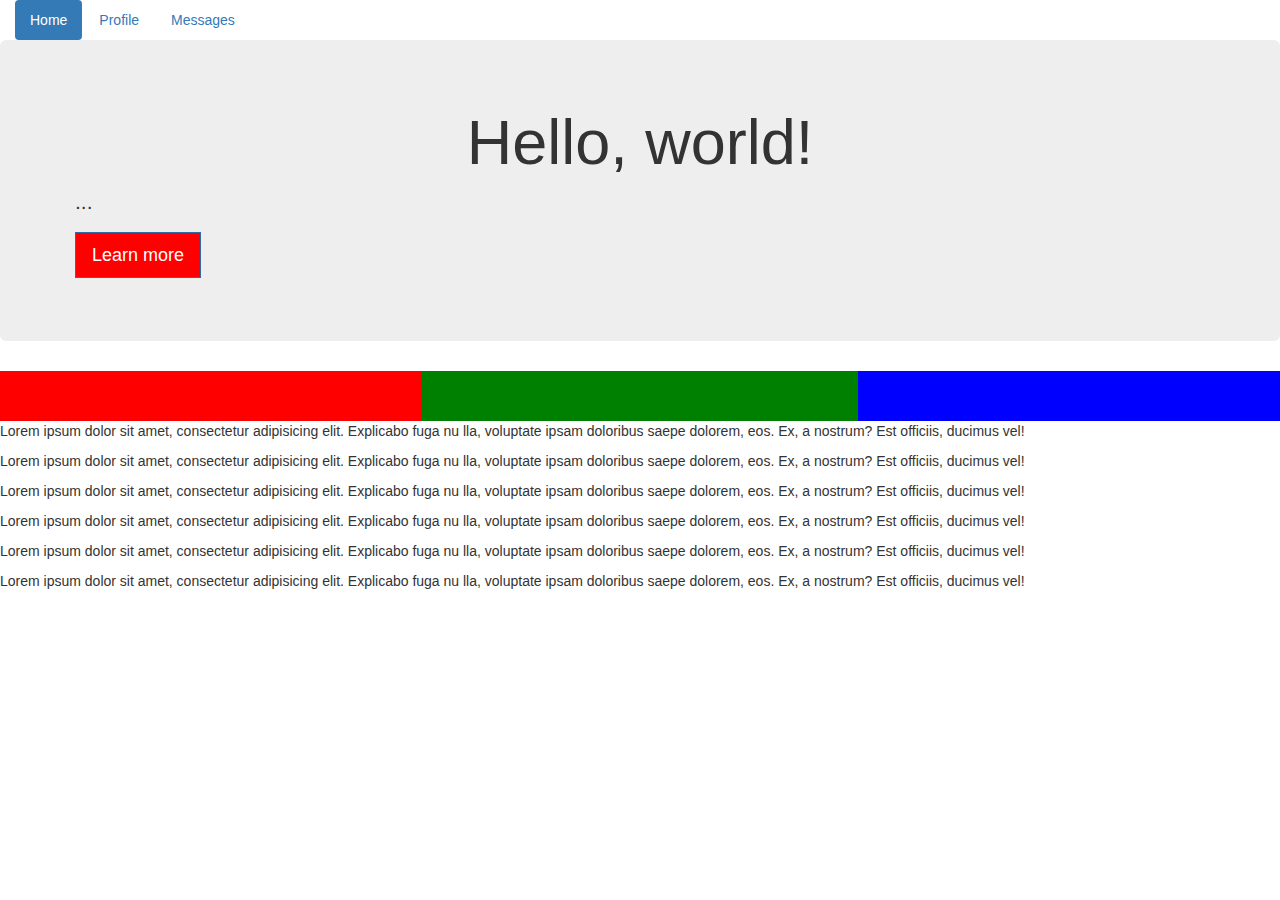
==== index.html @ ba4915f8 "Revert "Homepage"" ====
<!DOCTYPE html>
<html lang="en">
<head>
  <meta charset="UTF-8">
  <meta name="viewport" content="width=device-width, initial-scale=1.0">
  <meta http-equiv="X-UA-Compatible" content="ie=edge">
  <title>DAY 2 Practice</title>
  <link href="css/bootstrap.min.css" rel="stylesheet">
  <link href="css/style.css" rel="stylesheet">
</head>
<body>

<div class="container-fluid">
  <ul class="nav nav-pills">
  <li role="presentation" class="active"><a href="#">Home</a></li>
  <li role="presentation"><a href="#">Profile</a></li>
  <li role="presentation"><a href="#">Messages</a></li>
</ul>

<div class="row">
  <div class="jumbotron">
    <div class="container">
    <h1 class="text-center">Hello, world!</h1>
    <p>...</p>
    <p><a class="btn btn-primary btn-lg" href="#" role="button">Learn more</a></p>
  </div>
  </div>
  <div>

    <div class="row">
      <div class="col-xs-6 col-md-4 red"> </div>
      <div class="col-xs-6 col-md-4 green"> </div>
      <div class="col-xs-12 col-md-4 blue"> </div>
    </div>

<div>

  <p>Lorem ipsum dolor sit amet, consectetur adipisicing elit. Explicabo fuga nu
    lla, voluptate ipsam doloribus saepe dolorem, eos. Ex, a nostrum? Est officiis, ducimus vel!</p>
    <p>Lorem ipsum dolor sit amet, consectetur adipisicing elit. Explicabo fuga nu
      lla, voluptate ipsam doloribus saepe dolorem, eos. Ex, a nostrum? Est officiis, ducimus vel!</p>
      <p>Lorem ipsum dolor sit amet, consectetur adipisicing elit. Explicabo fuga nu
        lla, voluptate ipsam doloribus saepe dolorem, eos. Ex, a nostrum? Est officiis, ducimus vel!</p>
        <p>Lorem ipsum dolor sit amet, consectetur adipisicing elit. Explicabo fuga nu
          lla, voluptate ipsam doloribus saepe dolorem, eos. Ex, a nostrum? Est officiis, ducimus vel!</p>
          <p>Lorem ipsum dolor sit amet, consectetur adipisicing elit. Explicabo fuga nu
            lla, voluptate ipsam doloribus saepe dolorem, eos. Ex, a nostrum? Est officiis, ducimus vel!</p>
            <p>Lorem ipsum dolor sit amet, consectetur adipisicing elit. Explicabo fuga nu
              lla, voluptate ipsam doloribus saepe dolorem, eos. Ex, a nostrum? Est officiis, ducimus vel!</p>
</div>

    </div>

    <script src="https://ajax.googleapis.com/ajax/libs/jquery/1.12.4/jquery.min.js"></script>
    <script src="js/bootstrap.min.js"></script>
</body>
</html>
---- css/style.css ----
.btn-primary{
background-color: red;
}
.btn-group>.btn, .btn-lg {
  border-radius: 0;
}

.col-md-4{
  height: 50px;
}
.red{
  background-color: red;
}

.green{
  background-color: green;
}

.blue{
  background-color: blue;
}
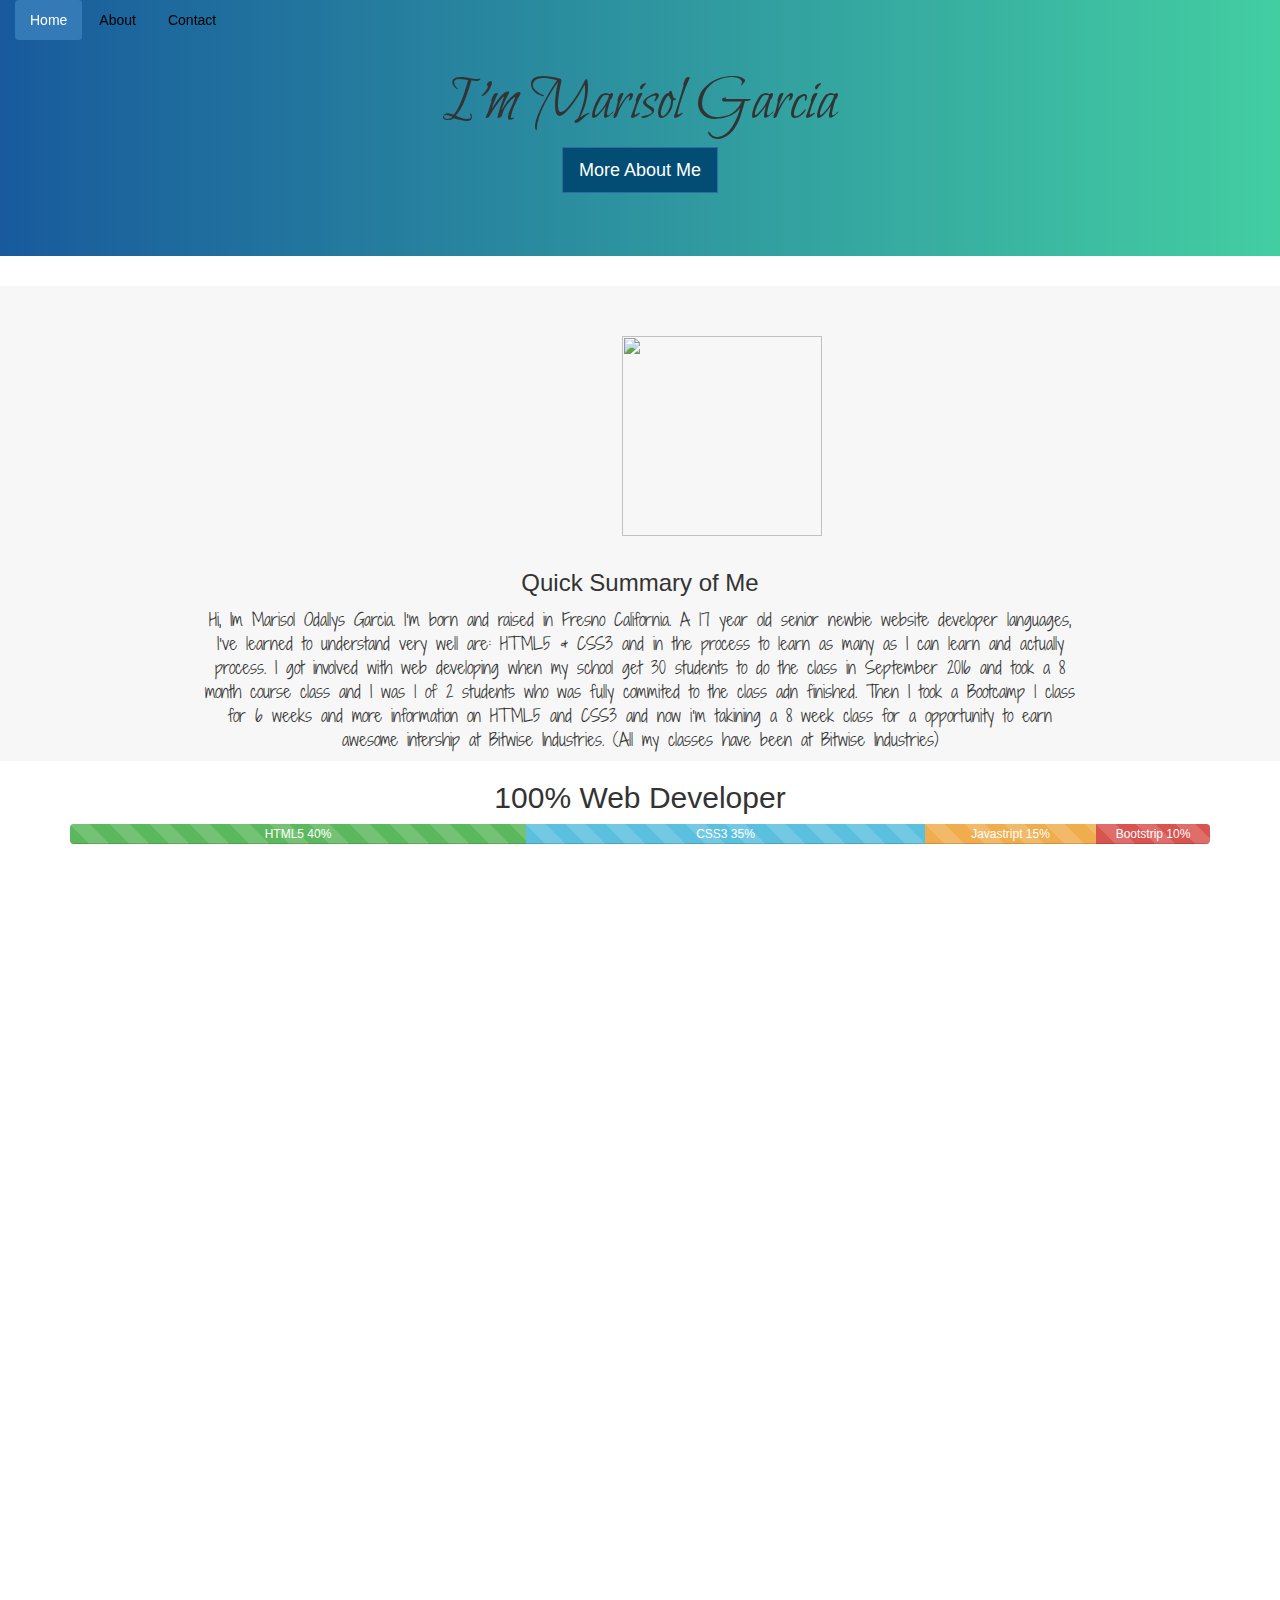
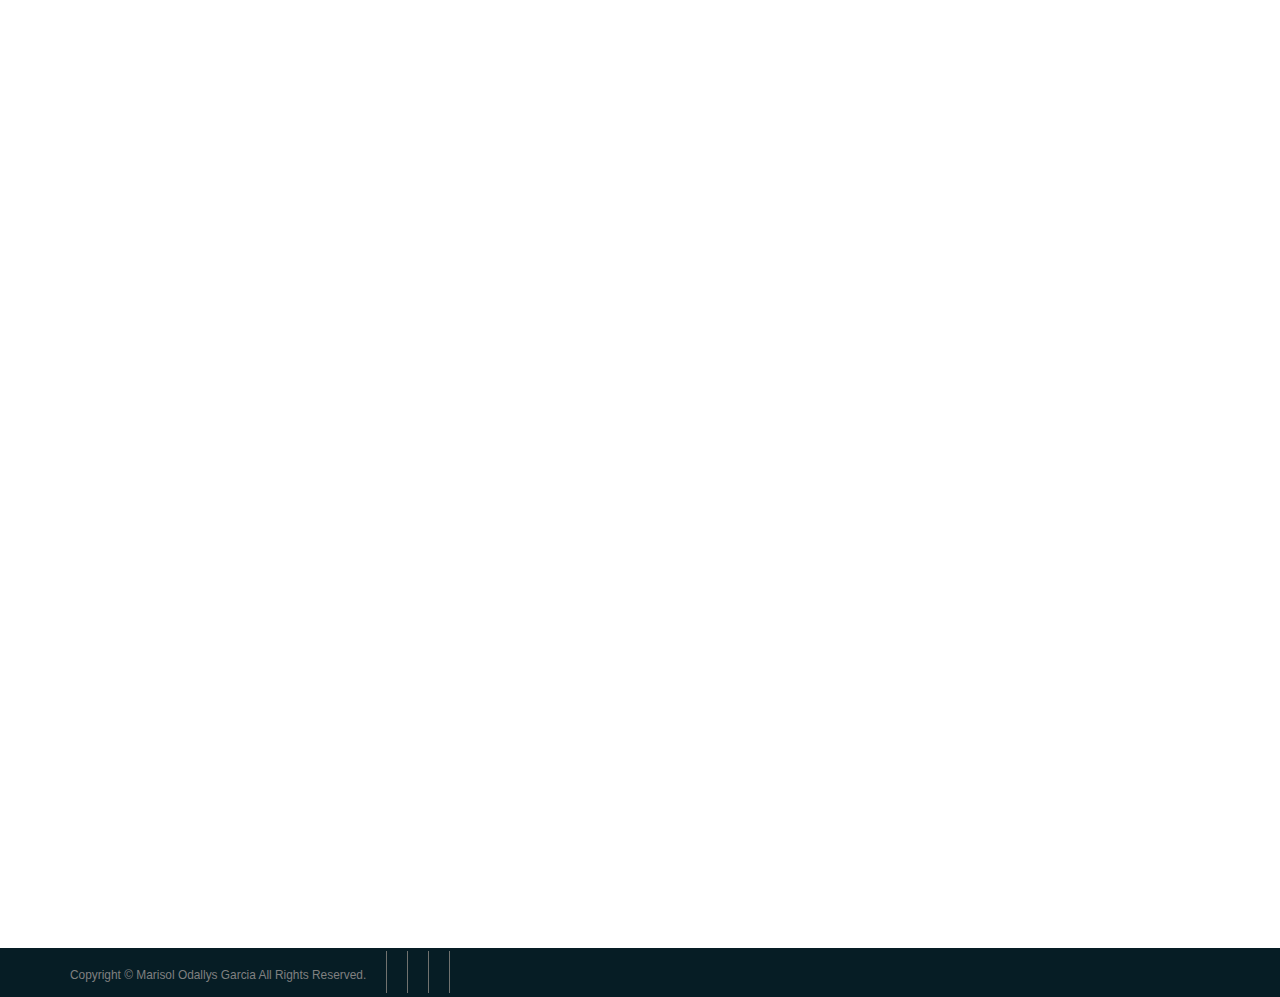
==== commit 8738c289: "add some work and completed some of the footer again" ====
--- a/index.html
+++ b/index.html
@@ -7,49 +7,99 @@
   <title>DAY 2 Practice</title>
   <link href="css/bootstrap.min.css" rel="stylesheet">
   <link href="css/style.css" rel="stylesheet">
+  <link href="css/font-awesome.min.css" rel="stylesheet">
+
 </head>
 <body>
 
-<div class="container-fluid">
+ <!-- START OF NAV PILL CODE -->
+<div class="container-fluid fixed-nav">
   <ul class="nav nav-pills">
-  <li role="presentation" class="active"><a href="#">Home</a></li>
-  <li role="presentation"><a href="#">Profile</a></li>
-  <li role="presentation"><a href="#">Messages</a></li>
+  <li role="presentation" class="active"><a href="index.html">Home</a></li>
+  <li role="presentation"><a href="aboutme.html">About</a></li>
+  <li role="presentation"><a href="contact.html">Contact</a></li>
 </ul>
+</div>
+ <!-- END OF NAV PILL CODE -->
 
+ <!-- START OF JUMBOTRON -->
 <div class="row">
   <div class="jumbotron">
-    <div class="container">
-    <h1 class="text-center">Hello, world!</h1>
-    <p>...</p>
-    <p><a class="btn btn-primary btn-lg" href="#" role="button">Learn more</a></p>
+    <div class="container-fluid">
+    <h1 class="text-center">I'm Marisol Garcia</h1>
+    <p class="text-center"><a class="btn btn-primary btn-lg" href="aboutme.html" role="button">More About Me</a></p>
   </div>
   </div>
-  <div>
+</div>
+<!-- End OF JUMBOTRON -->
 
-    <div class="row">
-      <div class="col-xs-6 col-md-4 red"> </div>
-      <div class="col-xs-6 col-md-4 green"> </div>
-      <div class="col-xs-12 col-md-4 blue"> </div>
-    </div>
-
-<div>
-
-  <p>Lorem ipsum dolor sit amet, consectetur adipisicing elit. Explicabo fuga nu
-    lla, voluptate ipsam doloribus saepe dolorem, eos. Ex, a nostrum? Est officiis, ducimus vel!</p>
-    <p>Lorem ipsum dolor sit amet, consectetur adipisicing elit. Explicabo fuga nu
-      lla, voluptate ipsam doloribus saepe dolorem, eos. Ex, a nostrum? Est officiis, ducimus vel!</p>
-      <p>Lorem ipsum dolor sit amet, consectetur adipisicing elit. Explicabo fuga nu
-        lla, voluptate ipsam doloribus saepe dolorem, eos. Ex, a nostrum? Est officiis, ducimus vel!</p>
-        <p>Lorem ipsum dolor sit amet, consectetur adipisicing elit. Explicabo fuga nu
-          lla, voluptate ipsam doloribus saepe dolorem, eos. Ex, a nostrum? Est officiis, ducimus vel!</p>
-          <p>Lorem ipsum dolor sit amet, consectetur adipisicing elit. Explicabo fuga nu
-            lla, voluptate ipsam doloribus saepe dolorem, eos. Ex, a nostrum? Est officiis, ducimus vel!</p>
-            <p>Lorem ipsum dolor sit amet, consectetur adipisicing elit. Explicabo fuga nu
-              lla, voluptate ipsam doloribus saepe dolorem, eos. Ex, a nostrum? Est officiis, ducimus vel!</p>
+<!-- START OF ABOUT ME INDTRO -->
+<div class="background">
+  <span class="pictureofme">
+  <img src="img/kevin-chen-330761.jpg">
+  <div class="bundle">
+  <h3>Quick Summary of Me</h3>
+  <p> Hi, Im Marisol Odallys Garcia. I'm born and raised in Fresno California. A 17 year old senior newbie website developer languages, I've learned to understand very well are: HTML5 & CSS3 and in the process to learn as many as I can learn and actually process. I got involved with web developing when my school get 30 students to do the class in September 2016 and took a 8 month course class and I was 1 of 2 students who was fully commited to the class adn finished. Then I took a Bootcamp 1 class for 6 weeks and more information on HTML5 and CSS3 and now i'm takining a 8 week class for a opportunity to earn awesome intership at Bitwise Industries. (All my classes have been at Bitwise Industries)  </p>
+</div>
+</span>
 </div>
 
+<!-- END OF ABOUT ME INDTRO -->
+
+
+<!-- START OF PROCESS BAR -->
+<!--  <div class="progress-bar" role="progressbar" aria-valuenow="60" aria-valuemin="0" aria-valuemax="100" style="width: 60%;">
+60%
+</div> -->
+    <div class="container">
+      <h2 class="text-center">100% Web Developer</h2>
+      <div class="progress">
+    <div class="progress-bar progress-bar-success progress-bar-striped active" role="progressbar" aria-valuenow="40" aria-valuemin="0" aria-valuemax="100" style="width: 40%"><p>HTML5 40%</p>
+      <span class="sr-only">40% Complete (success)</span>
     </div>
+    <div class="progress-bar progress-bar-info progress-bar-striped active" role="progressbar" aria-valuenow="20" aria-valuemin="0" aria-valuemax="100" style="width: 35%"><p>CSS3 35%</p>
+      <span class="sr-only">35% Complete</span>
+    </div>
+    <div class="progress-bar progress-bar-warning progress-bar-striped active" role="progressbar" aria-valuenow="15" aria-valuemin="0" aria-valuemax="100" style="width: 15%"><p>Javastript 15%</p>
+      <span class="sr-only">15% Complete (warning)</span>
+    </div>
+    <div class="progress-bar progress-bar-danger progress-bar-striped active" role="progressbar" aria-valuenow="10" aria-valuemin="0" aria-valuemax="100" style="width: 10%"><p>Bootstrip 10%</p>
+      <span class="sr-only">10% Complete (danger)</span>
+</div>
+</div>
+    </div>
+<!-- END OF PROCESS BAR -->
+<div class="container">
+<div class="row">
+		<div class="col-md-12">
+      <ul class="grid effect" id="grid" style="position: relative; height: 1604.14px; perspective-origin: 50% 3462.2px;">
+
+      <li class="animate" style="position: absolute; left: 0px; top: 0px; animation-duration: 0.697442s;"><a class="fancybox" data-fancybox-group="gallery" title="Portfolio name" href="img\redo.png"><img src="img\redo.png" alt=""></a></li>
+
+      <li class="animate" style="position: absolute; left: 372px; top: 0px; animation-duration: 0.459502s;"><a href="img\Screenshot (2) redo.png" class="fancybox" data-fancybox-group="gallery" title="Portfolio name"><img src="img\Screenshot (2) redo.png" alt=""></a></li>
+
+      <li class="animate" style="position: absolute; left: 745px; top: 0px; animation-duration: 0.489294s;"><a href="img\Screenshot (3) redo.png" class="fancybox" data-fancybox-group="gallery" title="Portfolio name"><img src="img\Screenshot (3) redo.png" alt=""></a></li>
+
+      <li class="animate" style="position: absolute; left: 0px; top: 0px; animation-duration: 0.476438s;"><a href="img\Screenshot (4) redo.png" class="fancybox" data-fancybox-group="gallery" title="Portfolio name"><img src="img\Screenshot (4) redo.png" alt=""></a></li>
+
+      <li class="animate" style="position: absolute; left: 369px; top: 230px; animation-duration: 0.513443s;"><a href="img\Screenshot (5) redo.png" class="fancybox" data-fancybox-group="gallery" title="Portfolio name"><img src="img\Screenshot (5) redo.png" alt=""></a></li>
+
+      <li style="position: absolute; left: 0px; top: 369px; animation-duration: 0.627006s;" class="animate"><a href="img\Screenshot (6) redo.png" class="fancybox" data-fancybox-group="gallery" title="Portfolio name"><img src="img\Screenshot (6) redo.png" alt=""></a></li>
+    </ul>
+		</div>
+	</div>
+  </div>
+
+<footer class="footer">
+        <div class="container text-left">
+            <small style="color:grey" class="copyright">Copyright &copy Marisol Odallys Garcia All Rights Reserved.</small>
+            <a href="https://www.linkedin.com/in/marisol-g-520201137/"><small style="color:grey" class="fa fa-lg fa-linkedin pull-right"></small></a>
+            <a href="https://www.instagram.com/iam_marixo/"><small style="color:grey" class="fa fa-lg fa-instagram pull-right">  </small></a>
+            <a href="https://geekwise.slack.com/team/U60MA5F45"><small style="color:grey" class="fa fa-lg fa-slack pull-right">  </small></a>
+            <a href="https://github.com/iam-marixo"><small style="color:grey" class="fa fa-lg fa-github pull-right">  </small></a>
+        </div><!--End container-->
+    </footer><!--End footer 2-->
+
 
     <script src="https://ajax.googleapis.com/ajax/libs/jquery/1.12.4/jquery.min.js"></script>
     <script src="js/bootstrap.min.js"></script>
--- a/css/style.css
+++ b/css/style.css
@@ -1,21 +1,189 @@
+
+@import url('https://fonts.googleapis.com/css?family=Bilbo+Swash+Caps|Shadows+Into+Light+Two');
+
+/*** START OF NAV PILL CSS  ***/
+
+.fixed-nav{
+  position: fixed;
+}
 .btn-primary{
-background-color: red;
+  background-color: #337ab7;
 }
+a{
+  color: black;
+}
+/*** END OF NAV PILL CSS  ***/
+
+
+/*** START OF JUMBOTRON CSS ***/
 .btn-group>.btn, .btn-lg {
   border-radius: 0;
+  background-color: #034d74;
+}
+h1{
+   text-align: center;
+   font-family: 'Bilbo Swash Caps', cursive;
 }
 
-.col-md-4{
-  height: 50px;
+.row{
+  margin: 0;
 }
-.red{
-  background-color: red;
+.jumbotron{
+  background: #43cea2;  /* fallback for old browsers */
+background: -webkit-linear-gradient(to right, #185a9d, #43cea2);  /* Chrome 10-25, Safari 5.1-6 */
+background: linear-gradient(to right, #185a9d, #43cea2); /* W3C, IE 10+/ Edge, Firefox 16+, Chrome 26+, Opera 12+, Safari 7+ */
+
+  background-size: cover;
+  height: 100%;
+  width: 100%;
+}
+/*** END OF JUMBOTRON CSS ***/
+
+/*** START ABOUT ME INTRO CSS ***/
+.background{
+  background-color: #f7f7f7;
+  width: 100%;
+  clear: both;
+  margin: 0;
+  display: block;
+  padding: 0;
+}
+.pictureofme{
+  width: 30%;
+text-align: center;
+padding: 93px;
+}
+.pictureofme img{
+  height: 200px;
+  width: 200px;
+  text-align: center;
+    margin-top: 50px;
+    margin-left: 529px;
+}
+.bundle{
+    height: 185px;
+    margin-top: 20px;
+    padding-bottom: 14.6px;
+  padding-top: 14px;
+  margin-left: 200px;
+  margin-right: 200px;
+}
+.bundle h3 {
+  margin-top: 0px;
+
+}
+.bundle p{
+  font-size: larger;
+  font-family: 'Shadows Into Light Two', cursive;
+}
+/*** END ABOUT ME INTRO CSS ***/
+
+
+@media (min-width: 992px)
+
+.col-md-12 {
+    width: 100%;
+}
+.grid li img {
+    padding: 0px;
+    outline: none;
+    border: none;
+    display: block;
+    max-width: 100%;
+    cursor: url(../img/cursor.png),pointer;
+    background-color: #fff;
+    -webkit-transition: all 0.3s;
+    -moz-transition: all 0.3s;
+    transition: all 0.3s;
+}
+section {
+    padding: 120px 0 40px 0;
 }
 
-.green{
-  background-color: green;
+.grid {
+	max-width: 75em;
+	list-style: none;
+	margin: 40px auto;
+	padding: 0;
 }
 
-.blue{
-  background-color: blue;
+.grid li {
+	display: block;
+	float: left;
+	padding: 7px;
+	width: 33%;
+	opacity: 0;
 }
+
+.grid li.shown,
+.no-js .grid li,
+.no-cssanimations .grid li {
+	opacity: 1;
+}
+
+.grid li a,
+.grid li img {
+    padding:0px;
+	outline: none;
+	border: none;
+	display: block;
+	max-width: 100%;
+    cursor:url(../img/cursor.png),pointer;
+    background-color:#fff;
+    -webkit-transition: all 0.3s;
+	-moz-transition: all 0.3s;
+	transition: all 0.3s;
+}
+
+/* Appearing effect */
+.grid.effect li.animate {
+	-webkit-transform: translateY(200px);
+	-moz-transform: translateY(200px);
+	transform: translateY(200px);
+	-webkit-animation: moveUp 0.65s ease forwards;
+	-moz-animation: moveUp 0.65s ease forwards;
+	animation: moveUp 0.65s ease forwards;
+}
+
+@-webkit-keyframes moveUp {
+	to { -webkit-transform: translateY(0); opacity: 1; }
+}
+
+@-moz-keyframes moveUp {
+	to { -moz-transform: translateY(0); opacity: 1; }
+}
+
+@keyframes moveUp {
+	to { transform: translateY(0); opacity: 1; }
+}
+
+.grid li img:hover {
+    opacity:0.2
+}
+
+
+
+.footer {
+  background: #061D25;
+  padding: 10px 0;
+}
+.footer a {
+  color: #70726F;
+  font-size: 20px;
+  padding: 10px;
+  border-right: 1px solid #70726F;
+  transition: all .5s ease;
+}
+.footer a:first-child {
+  border-left: 1px solid #70726F;
+}
+.footer a:hover {
+  color: white;
+}
+
+/******* START OF ABOUT ME PAGE *******/
+
+ /**Start of carousel slider**/
+ .carousel-inner{
+   max-width: 45%;
+ }
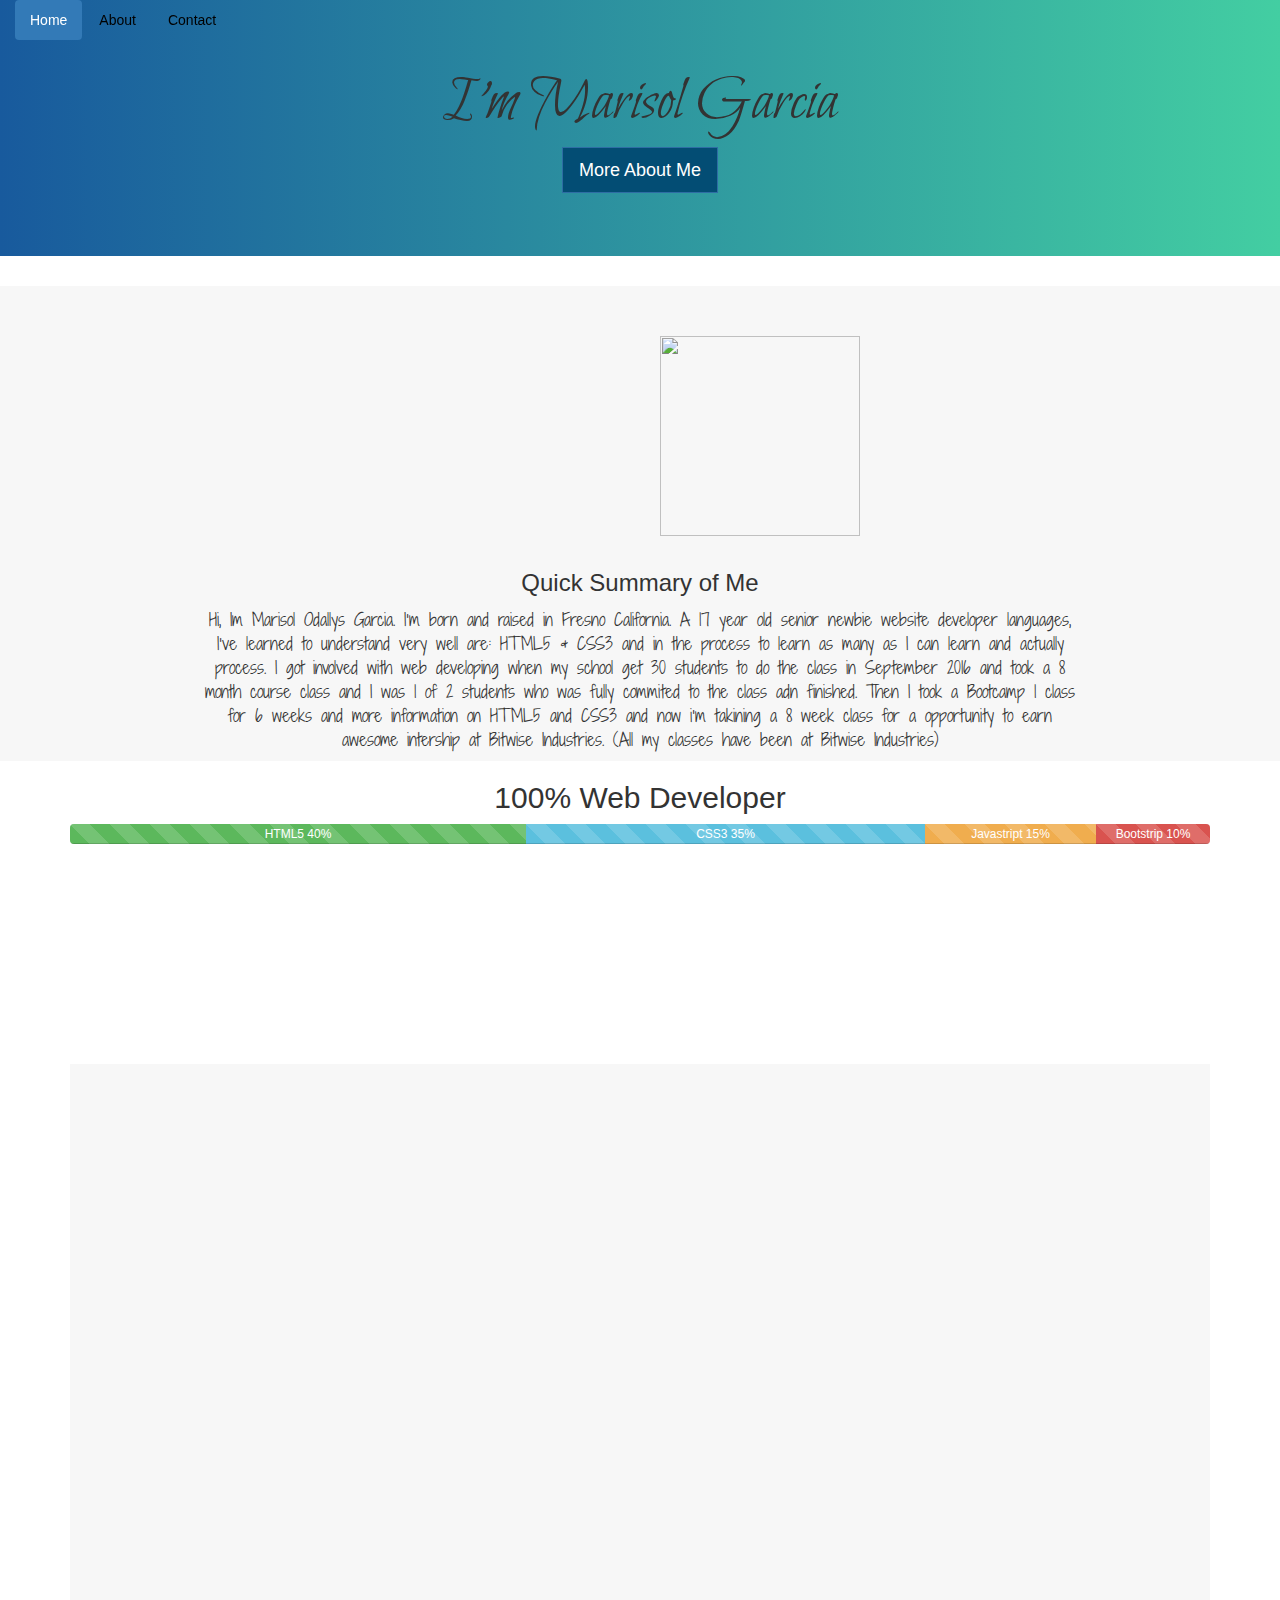
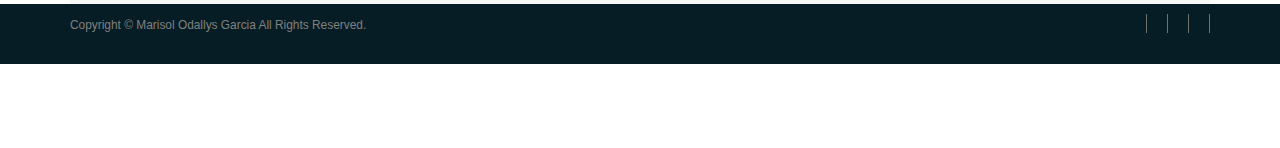
==== commit c2e50384: "fixed the alignment of the images and footer than before" ====
--- a/index.html
+++ b/index.html
@@ -69,10 +69,13 @@
 </div>
     </div>
 <!-- END OF PROCESS BAR -->
+
+<!--  START OF PORFOLIO WORK  -->
 <div class="container">
 <div class="row">
 		<div class="col-md-12">
-      <ul class="grid effect" id="grid" style="position: relative; height: 1604.14px; perspective-origin: 50% 3462.2px;">
+      <div class="margin" style="margin-left: -40px;">
+      <ul class="grid effect" id="grid" style="position: relative; height: 500px;">
 
       <li class="animate" style="position: absolute; left: 0px; top: 0px; animation-duration: 0.697442s;"><a class="fancybox" data-fancybox-group="gallery" title="Portfolio name" href="img\redo.png"><img src="img\redo.png" alt=""></a></li>
 
@@ -82,23 +85,31 @@
 
       <li class="animate" style="position: absolute; left: 0px; top: 0px; animation-duration: 0.476438s;"><a href="img\Screenshot (4) redo.png" class="fancybox" data-fancybox-group="gallery" title="Portfolio name"><img src="img\Screenshot (4) redo.png" alt=""></a></li>
 
+      <li class="animate" style="position: absolute; left: 0px; top: 230px; animation-duration: 0.476438s;"><a href="img\firstattempt.png" class="fancybox" data-fancybox-group="gallery" title="Portfolio name"><img src="img\firstattempt.png" alt=""></a></li>
+
       <li class="animate" style="position: absolute; left: 369px; top: 230px; animation-duration: 0.513443s;"><a href="img\Screenshot (5) redo.png" class="fancybox" data-fancybox-group="gallery" title="Portfolio name"><img src="img\Screenshot (5) redo.png" alt=""></a></li>
 
-      <li style="position: absolute; left: 0px; top: 369px; animation-duration: 0.627006s;" class="animate"><a href="img\Screenshot (6) redo.png" class="fancybox" data-fancybox-group="gallery" title="Portfolio name"><img src="img\Screenshot (6) redo.png" alt=""></a></li>
+      <li style="position: absolute; left: 745px; top: 230px; animation-duration: 0.627006s;" class="animate"><a href="img\Screenshot (6) redo.png" class="fancybox" data-fancybox-group="gallery" title="Portfolio name"><img src="img\Screenshot (6) redo.png" alt=""></a></li>
     </ul>
 		</div>
 	</div>
   </div>
+  </div>
+   <!-- END OF PORFOLIO WORK -->
 
+   
+<!-- START OF FOOTER -->
 <footer class="footer">
         <div class="container text-left">
             <small style="color:grey" class="copyright">Copyright &copy Marisol Odallys Garcia All Rights Reserved.</small>
-            <a href="https://www.linkedin.com/in/marisol-g-520201137/"><small style="color:grey" class="fa fa-lg fa-linkedin pull-right"></small></a>
-            <a href="https://www.instagram.com/iam_marixo/"><small style="color:grey" class="fa fa-lg fa-instagram pull-right">  </small></a>
-            <a href="https://geekwise.slack.com/team/U60MA5F45"><small style="color:grey" class="fa fa-lg fa-slack pull-right">  </small></a>
-            <a href="https://github.com/iam-marixo"><small style="color:grey" class="fa fa-lg fa-github pull-right">  </small></a>
-        </div><!--End container-->
-    </footer><!--End footer 2-->
+
+            <a href="https://www.linkedin.com/in/marisol-g-520201137"><small style="color:grey" class="fa fa-lg fa-linkedin"></small></a>
+            <a href="https://www.instagram.com/iam_marixo"><small style="color:grey" class="fa fa-lg fa-instagram">  </small></a>
+            <a href="https://geekwise.slack.com/team/U60MA5F45"><small style="color:grey" class="fa fa-lg fa-slack">  </small></a>
+            <a href="https://github.com/iam-marixo"><small style="color:grey" class="fa fa-lg fa-github">  </small></a>
+        </div>
+    </footer>
+    <!--End footer -->
 
 
     <script src="https://ajax.googleapis.com/ajax/libs/jquery/1.12.4/jquery.min.js"></script>
--- a/css/style.css
+++ b/css/style.css
@@ -57,13 +57,13 @@
   height: 200px;
   width: 200px;
   text-align: center;
-    margin-top: 50px;
-    margin-left: 529px;
+  margin-top: 50px;
+    margin-left: 567px;
 }
 .bundle{
-    height: 185px;
-    margin-top: 20px;
-    padding-bottom: 14.6px;
+  height: 185px;
+  margin-top: 20px;
+  padding-bottom: 14.6px;
   padding-top: 14px;
   margin-left: 200px;
   margin-right: 200px;
@@ -78,11 +78,13 @@
 }
 /*** END ABOUT ME INTRO CSS ***/
 
-
-@media (min-width: 992px)
+/** START OF PORFOLIO WORK **/
+@media (min-width: 992px);
 
 .col-md-12 {
     width: 100%;
+    margin-top: 200px;
+    background-color: #f7f7f7;
 }
 .grid li img {
     padding: 0px;
@@ -95,18 +97,23 @@
     -webkit-transition: all 0.3s;
     -moz-transition: all 0.3s;
     transition: all 0.3s;
+    height: 200px;
 }
 section {
     padding: 120px 0 40px 0;
 }
 
+
 .grid {
-	max-width: 75em;
-	list-style: none;
-	margin: 40px auto;
-	padding: 0;
-}
-
+    max-width: 75em;
+    list-style: none;
+    margin: 40px auto;
+    margin-top: 40px;
+    margin-right: auto;
+    margin-bottom: 0px;
+    margin-left: auto;
+    padding: 0;
+}
 .grid li {
 	display: block;
 	float: left;
@@ -123,14 +130,14 @@
 
 .grid li a,
 .grid li img {
-    padding:0px;
+  padding:0px;
 	outline: none;
 	border: none;
 	display: block;
 	max-width: 100%;
-    cursor:url(../img/cursor.png),pointer;
-    background-color:#fff;
-    -webkit-transition: all 0.3s;
+  cursor:url(../img/cursor.png),pointer;
+  background-color:#fff;
+  -webkit-transition: all 0.3s;
 	-moz-transition: all 0.3s;
 	transition: all 0.3s;
 }
@@ -160,26 +167,35 @@
 .grid li img:hover {
     opacity:0.2
 }
-
-
-
+/** END OF PORFOLIO WORK **/
+
+/** START OF FOOTER **/
 .footer {
-  background: #061D25;
+  background-color: #061D25;
   padding: 10px 0;
+  position: relative;
+  /* negative value of footer height */
+  height: 60px;
+  clear: both;
 }
 .footer a {
   color: #70726F;
   font-size: 20px;
-  padding: 10px;
+  padding-top: 9px;
+  padding-right: 10px;
+  padding-bottom: 10px;
+  padding-left: 10px;
   border-right: 1px solid #70726F;
   transition: all .5s ease;
+      float: right;
 }
 .footer a:first-child {
   border-left: 1px solid #70726F;
 }
-.footer a:hover {
+.container .fa:hover {
   color: white;
 }
+/** END OF FOOTER **/
 
 /******* START OF ABOUT ME PAGE *******/
 
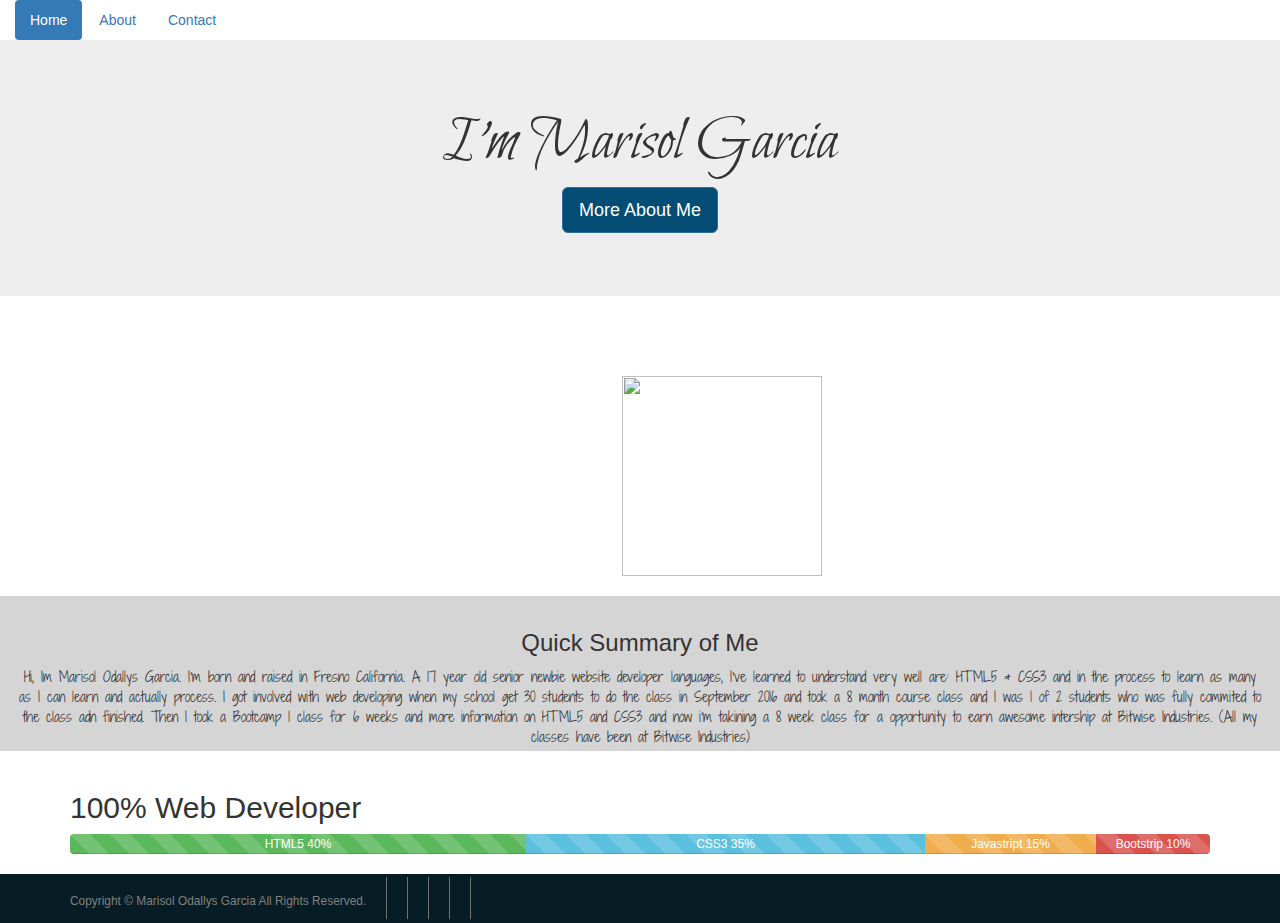
==== commit 5d7fecb8: "fixed photo rotater" ====
--- a/index.html
+++ b/index.html
@@ -13,7 +13,7 @@
 <body>
 
  <!-- START OF NAV PILL CODE -->
-<div class="container-fluid fixed-nav">
+<div class="container-fluid">
   <ul class="nav nav-pills">
   <li role="presentation" class="active"><a href="index.html">Home</a></li>
   <li role="presentation"><a href="aboutme.html">About</a></li>
@@ -25,7 +25,7 @@
  <!-- START OF JUMBOTRON -->
 <div class="row">
   <div class="jumbotron">
-    <div class="container-fluid">
+    <div class="container">
     <h1 class="text-center">I'm Marisol Garcia</h1>
     <p class="text-center"><a class="btn btn-primary btn-lg" href="aboutme.html" role="button">More About Me</a></p>
   </div>
@@ -34,82 +34,51 @@
 <!-- End OF JUMBOTRON -->
 
 <!-- START OF ABOUT ME INDTRO -->
-<div class="background">
-  <span class="pictureofme">
+    <!--  <div class="progress-bar" role="progressbar" aria-valuenow="60" aria-valuemin="0" aria-valuemax="100" style="width: 60%;">
+    60%
+  </div> -->
+  <span class="summary">
   <img src="img/kevin-chen-330761.jpg">
   <div class="bundle">
   <h3>Quick Summary of Me</h3>
   <p> Hi, Im Marisol Odallys Garcia. I'm born and raised in Fresno California. A 17 year old senior newbie website developer languages, I've learned to understand very well are: HTML5 & CSS3 and in the process to learn as many as I can learn and actually process. I got involved with web developing when my school get 30 students to do the class in September 2016 and took a 8 month course class and I was 1 of 2 students who was fully commited to the class adn finished. Then I took a Bootcamp 1 class for 6 weeks and more information on HTML5 and CSS3 and now i'm takining a 8 week class for a opportunity to earn awesome intership at Bitwise Industries. (All my classes have been at Bitwise Industries)  </p>
 </div>
 </span>
-</div>
-
 <!-- END OF ABOUT ME INDTRO -->
 
 
 <!-- START OF PROCESS BAR -->
-<!--  <div class="progress-bar" role="progressbar" aria-valuenow="60" aria-valuemin="0" aria-valuemax="100" style="width: 60%;">
-60%
-</div> -->
     <div class="container">
-      <h2 class="text-center">100% Web Developer</h2>
+      <h2 clas`=.`=s="text-center">100% Web Developer</h2>
       <div class="progress">
-    <div class="progress-bar progress-bar-success progress-bar-striped active" role="progressbar" aria-valuenow="40" aria-valuemin="0" aria-valuemax="100" style="width: 40%"><p>HTML5 40%</p>
+    <div class="progress-bar progress-bar-success progress-bar-striped" role="progressbar" aria-valuenow="40" aria-valuemin="0" aria-valuemax="100" style="width: 40%"><p>HTML5 40%</p>
       <span class="sr-only">40% Complete (success)</span>
     </div>
-    <div class="progress-bar progress-bar-info progress-bar-striped active" role="progressbar" aria-valuenow="20" aria-valuemin="0" aria-valuemax="100" style="width: 35%"><p>CSS3 35%</p>
+    <div class="progress-bar progress-bar-info progress-bar-striped" role="progressbar" aria-valuenow="20" aria-valuemin="0" aria-valuemax="100" style="width: 35%"><p>CSS3 35%</p>
       <span class="sr-only">35% Complete</span>
     </div>
-    <div class="progress-bar progress-bar-warning progress-bar-striped active" role="progressbar" aria-valuenow="15" aria-valuemin="0" aria-valuemax="100" style="width: 15%"><p>Javastript 15%</p>
+    <div class="progress-bar progress-bar-warning progress-bar-striped" role="progressbar" aria-valuenow="15" aria-valuemin="0" aria-valuemax="100" style="width: 15%"><p>Javastript 15%</p>
       <span class="sr-only">15% Complete (warning)</span>
     </div>
-    <div class="progress-bar progress-bar-danger progress-bar-striped active" role="progressbar" aria-valuenow="10" aria-valuemin="0" aria-valuemax="100" style="width: 10%"><p>Bootstrip 10%</p>
+    <div class="progress-bar progress-bar-danger progress-bar-striped" role="progressbar" aria-valuenow="10" aria-valuemin="0" aria-valuemax="100" style="width: 10%"><p>Bootstrip 10%</p>
       <span class="sr-only">10% Complete (danger)</span>
-</div>
-</div>
+    </div>
+  </div>
     </div>
 <!-- END OF PROCESS BAR -->
 
-<!--  START OF PORFOLIO WORK  -->
-<div class="container">
-<div class="row">
-		<div class="col-md-12">
-      <div class="margin" style="margin-left: -40px;">
-      <ul class="grid effect" id="grid" style="position: relative; height: 500px;">
-
-      <li class="animate" style="position: absolute; left: 0px; top: 0px; animation-duration: 0.697442s;"><a class="fancybox" data-fancybox-group="gallery" title="Portfolio name" href="img\redo.png"><img src="img\redo.png" alt=""></a></li>
-
-      <li class="animate" style="position: absolute; left: 372px; top: 0px; animation-duration: 0.459502s;"><a href="img\Screenshot (2) redo.png" class="fancybox" data-fancybox-group="gallery" title="Portfolio name"><img src="img\Screenshot (2) redo.png" alt=""></a></li>
-
-      <li class="animate" style="position: absolute; left: 745px; top: 0px; animation-duration: 0.489294s;"><a href="img\Screenshot (3) redo.png" class="fancybox" data-fancybox-group="gallery" title="Portfolio name"><img src="img\Screenshot (3) redo.png" alt=""></a></li>
-
-      <li class="animate" style="position: absolute; left: 0px; top: 0px; animation-duration: 0.476438s;"><a href="img\Screenshot (4) redo.png" class="fancybox" data-fancybox-group="gallery" title="Portfolio name"><img src="img\Screenshot (4) redo.png" alt=""></a></li>
-
-      <li class="animate" style="position: absolute; left: 0px; top: 230px; animation-duration: 0.476438s;"><a href="img\firstattempt.png" class="fancybox" data-fancybox-group="gallery" title="Portfolio name"><img src="img\firstattempt.png" alt=""></a></li>
-
-      <li class="animate" style="position: absolute; left: 369px; top: 230px; animation-duration: 0.513443s;"><a href="img\Screenshot (5) redo.png" class="fancybox" data-fancybox-group="gallery" title="Portfolio name"><img src="img\Screenshot (5) redo.png" alt=""></a></li>
-
-      <li style="position: absolute; left: 745px; top: 230px; animation-duration: 0.627006s;" class="animate"><a href="img\Screenshot (6) redo.png" class="fancybox" data-fancybox-group="gallery" title="Portfolio name"><img src="img\Screenshot (6) redo.png" alt=""></a></li>
-    </ul>
-		</div>
-	</div>
-  </div>
-  </div>
-   <!-- END OF PORFOLIO WORK -->
-
-   
-<!-- START OF FOOTER -->
+<!--Start footer-->
 <footer class="footer">
         <div class="container text-left">
             <small style="color:grey" class="copyright">Copyright &copy Marisol Odallys Garcia All Rights Reserved.</small>
-
-            <a href="https://www.linkedin.com/in/marisol-g-520201137"><small style="color:grey" class="fa fa-lg fa-linkedin"></small></a>
-            <a href="https://www.instagram.com/iam_marixo"><small style="color:grey" class="fa fa-lg fa-instagram">  </small></a>
-            <a href="https://geekwise.slack.com/team/U60MA5F45"><small style="color:grey" class="fa fa-lg fa-slack">  </small></a>
-            <a href="https://github.com/iam-marixo"><small style="color:grey" class="fa fa-lg fa-github">  </small></a>
+            <a href="#"><small style="color:grey" class="fa fa-lg fa-skype pull-right">  </small></a>
+            <a href="#"><small style="color:grey" class="fa fa-lg fa-google-plus pull-right">  </small></a>
+            <a href="#"><small style="color:grey" class="fa fa-lg fa-linkedin pull-right">  </small></a>
+            <a href="#"><small style="color:grey" class="fa fa-lg fa-twitter pull-right">  </small></a>
+            <a href="#"><small style="color:grey" class="fa fa-lg fa-facebook pull-right">  </small></a>
         </div>
     </footer>
-    <!--End footer -->
+    <!--End footer-->
 
 
     <script src="https://ajax.googleapis.com/ajax/libs/jquery/1.12.4/jquery.min.js"></script>
--- a/css/style.css
+++ b/css/style.css
@@ -2,20 +2,11 @@
 @import url('https://fonts.googleapis.com/css?family=Bilbo+Swash+Caps|Shadows+Into+Light+Two');
 
 /*** START OF NAV PILL CSS  ***/
+.btn-primary{
+background-color:#034d74;
+}
 
-.fixed-nav{
-  position: fixed;
-}
-.btn-primary{
-  background-color: #337ab7;
-}
-a{
-  color: black;
-}
-/*** END OF NAV PILL CSS  ***/
-
-
-/*** START OF JUMBOTRON CSS ***/
+background-color: transparent;
 .btn-group>.btn, .btn-lg {
   border-radius: 0;
   background-color: #034d74;
@@ -24,15 +15,12 @@
    text-align: center;
    font-family: 'Bilbo Swash Caps', cursive;
 }
+/*** END OF NAV PILL CSS  ***/
 
-.row{
-  margin: 0;
-}
+/*** START OF JUMBOTRON CSS ***/
 .jumbotron{
-  background: #43cea2;  /* fallback for old browsers */
-background: -webkit-linear-gradient(to right, #185a9d, #43cea2);  /* Chrome 10-25, Safari 5.1-6 */
-background: linear-gradient(to right, #185a9d, #43cea2); /* W3C, IE 10+/ Edge, Firefox 16+, Chrome 26+, Opera 12+, Safari 7+ */
-
+  background-image: url("../img/portfoliobackground.jpg");
+  background-repeat: no-repeat;
   background-size: cover;
   height: 100%;
   width: 100%;
@@ -40,162 +28,48 @@
 /*** END OF JUMBOTRON CSS ***/
 
 /*** START ABOUT ME INTRO CSS ***/
-.background{
-  background-color: #f7f7f7;
-  width: 100%;
-  clear: both;
-  margin: 0;
-  display: block;
-  padding: 0;
-}
-.pictureofme{
+.summary{
   width: 30%;
 text-align: center;
 padding: 93px;
 }
-.pictureofme img{
+.summary img{
   height: 200px;
   width: 200px;
   text-align: center;
-  margin-top: 50px;
-    margin-left: 567px;
+    margin-top: 50px;
+    margin-left: 529px;
 }
 .bundle{
-  height: 185px;
-  margin-top: 20px;
-  padding-bottom: 14.6px;
-  padding-top: 14px;
-  margin-left: 200px;
-  margin-right: 200px;
+    height: 155px;
+    margin-top: 20px;
+    background-color: #D5D5D5;
+    padding: 14px 14.6px;
 }
 .bundle h3 {
-  margin-top: 0px;
 
 }
 .bundle p{
-  font-size: larger;
   font-family: 'Shadows Into Light Two', cursive;
 }
 /*** END ABOUT ME INTRO CSS ***/
-
-/** START OF PORFOLIO WORK **/
-@media (min-width: 992px);
-
-.col-md-12 {
-    width: 100%;
-    margin-top: 200px;
-    background-color: #f7f7f7;
-}
-.grid li img {
-    padding: 0px;
-    outline: none;
-    border: none;
-    display: block;
-    max-width: 100%;
-    cursor: url(../img/cursor.png),pointer;
-    background-color: #fff;
-    -webkit-transition: all 0.3s;
-    -moz-transition: all 0.3s;
-    transition: all 0.3s;
-    height: 200px;
-}
-section {
-    padding: 120px 0 40px 0;
-}
-
-
-.grid {
-    max-width: 75em;
-    list-style: none;
-    margin: 40px auto;
-    margin-top: 40px;
-    margin-right: auto;
-    margin-bottom: 0px;
-    margin-left: auto;
-    padding: 0;
-}
-.grid li {
-	display: block;
-	float: left;
-	padding: 7px;
-	width: 33%;
-	opacity: 0;
-}
-
-.grid li.shown,
-.no-js .grid li,
-.no-cssanimations .grid li {
-	opacity: 1;
-}
-
-.grid li a,
-.grid li img {
-  padding:0px;
-	outline: none;
-	border: none;
-	display: block;
-	max-width: 100%;
-  cursor:url(../img/cursor.png),pointer;
-  background-color:#fff;
-  -webkit-transition: all 0.3s;
-	-moz-transition: all 0.3s;
-	transition: all 0.3s;
-}
-
-/* Appearing effect */
-.grid.effect li.animate {
-	-webkit-transform: translateY(200px);
-	-moz-transform: translateY(200px);
-	transform: translateY(200px);
-	-webkit-animation: moveUp 0.65s ease forwards;
-	-moz-animation: moveUp 0.65s ease forwards;
-	animation: moveUp 0.65s ease forwards;
-}
-
-@-webkit-keyframes moveUp {
-	to { -webkit-transform: translateY(0); opacity: 1; }
-}
-
-@-moz-keyframes moveUp {
-	to { -moz-transform: translateY(0); opacity: 1; }
-}
-
-@keyframes moveUp {
-	to { transform: translateY(0); opacity: 1; }
-}
-
-.grid li img:hover {
-    opacity:0.2
-}
-/** END OF PORFOLIO WORK **/
-
-/** START OF FOOTER **/
 .footer {
-  background-color: #061D25;
+  background: #061D25;
   padding: 10px 0;
-  position: relative;
-  /* negative value of footer height */
-  height: 60px;
-  clear: both;
 }
 .footer a {
   color: #70726F;
   font-size: 20px;
-  padding-top: 9px;
-  padding-right: 10px;
-  padding-bottom: 10px;
-  padding-left: 10px;
+  padding: 10px;
   border-right: 1px solid #70726F;
   transition: all .5s ease;
-      float: right;
 }
 .footer a:first-child {
   border-left: 1px solid #70726F;
 }
-.container .fa:hover {
+.footer a:hover {
   color: white;
 }
-/** END OF FOOTER **/
 
 /******* START OF ABOUT ME PAGE *******/
 
@@ -203,3 +77,14 @@
  .carousel-inner{
    max-width: 45%;
  }
+ .carousel-example-generic{
+ width: 1330px;
+height: 289px;
+}
+.carousel-control.right {
+    right: 824px;
+    left: 482px;
+  }
+.carousel-control.left{
+   left: 199px;
+}
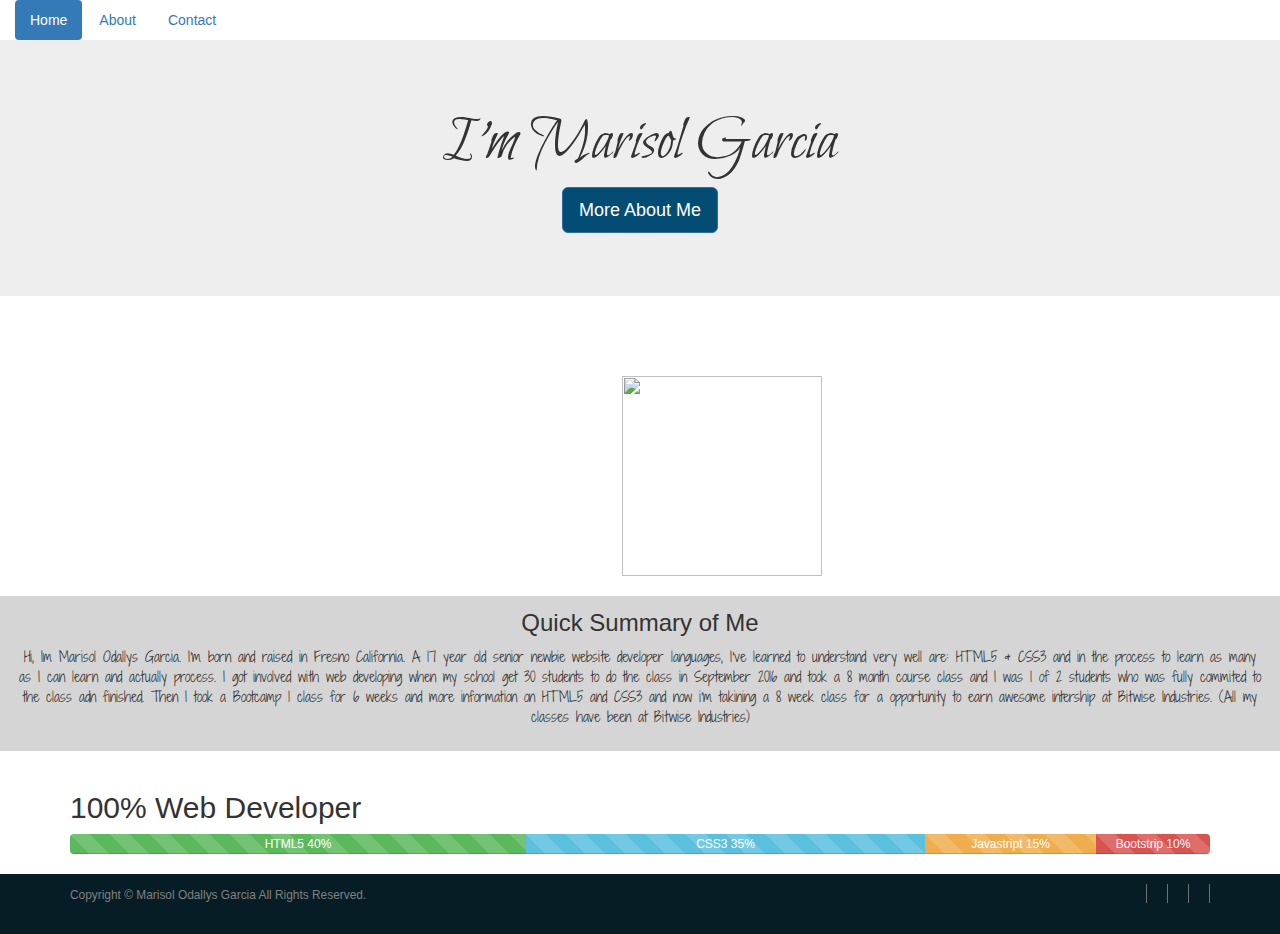
==== commit 0dab9710: "added a header to about page" ====
--- a/index.html
+++ b/index.html
@@ -71,11 +71,11 @@
 <footer class="footer">
         <div class="container text-left">
             <small style="color:grey" class="copyright">Copyright &copy Marisol Odallys Garcia All Rights Reserved.</small>
-            <a href="#"><small style="color:grey" class="fa fa-lg fa-skype pull-right">  </small></a>
-            <a href="#"><small style="color:grey" class="fa fa-lg fa-google-plus pull-right">  </small></a>
-            <a href="#"><small style="color:grey" class="fa fa-lg fa-linkedin pull-right">  </small></a>
-            <a href="#"><small style="color:grey" class="fa fa-lg fa-twitter pull-right">  </small></a>
-            <a href="#"><small style="color:grey" class="fa fa-lg fa-facebook pull-right">  </small></a>
+
+            <a href="https://www.linkedin.com/in/marisol-g-520201137"><small style="color:grey" class="fa fa-lg fa-linkedin"></small></a>
+            <a href="https://www.instagram.com/iam_marixo"><small style="color:grey" class="fa fa-lg fa-instagram">  </small></a>
+            <a href="https://geekwise.slack.com/team/U60MA5F45"><small style="color:grey" class="fa fa-lg fa-slack">  </small></a>
+            <a href="https://github.com/iam-marixo"><small style="color:grey" class="fa fa-lg fa-github">  </small></a>
         </div>
     </footer>
     <!--End footer-->
--- a/css/style.css
+++ b/css/style.css
@@ -47,29 +47,39 @@
     padding: 14px 14.6px;
 }
 .bundle h3 {
-
+margin-top: 0px;
 }
 .bundle p{
   font-family: 'Shadows Into Light Two', cursive;
 }
 /*** END ABOUT ME INTRO CSS ***/
+/** START OF FOOTER **/
 .footer {
-  background: #061D25;
+  background-color: #061D25;
   padding: 10px 0;
+  position: relative;
+  /* negative value of footer height */
+  height: 60px;
+  clear: both;
 }
 .footer a {
   color: #70726F;
   font-size: 20px;
-  padding: 10px;
+  padding-top: 9px;
+  padding-right: 10px;
+  padding-bottom: 10px;
+  padding-left: 10px;
   border-right: 1px solid #70726F;
   transition: all .5s ease;
+      float: right;
 }
 .footer a:first-child {
   border-left: 1px solid #70726F;
 }
-.footer a:hover {
+.container .fa:hover {
   color: white;
 }
+/** END OF FOOTER **/
 
 /******* START OF ABOUT ME PAGE *******/
 
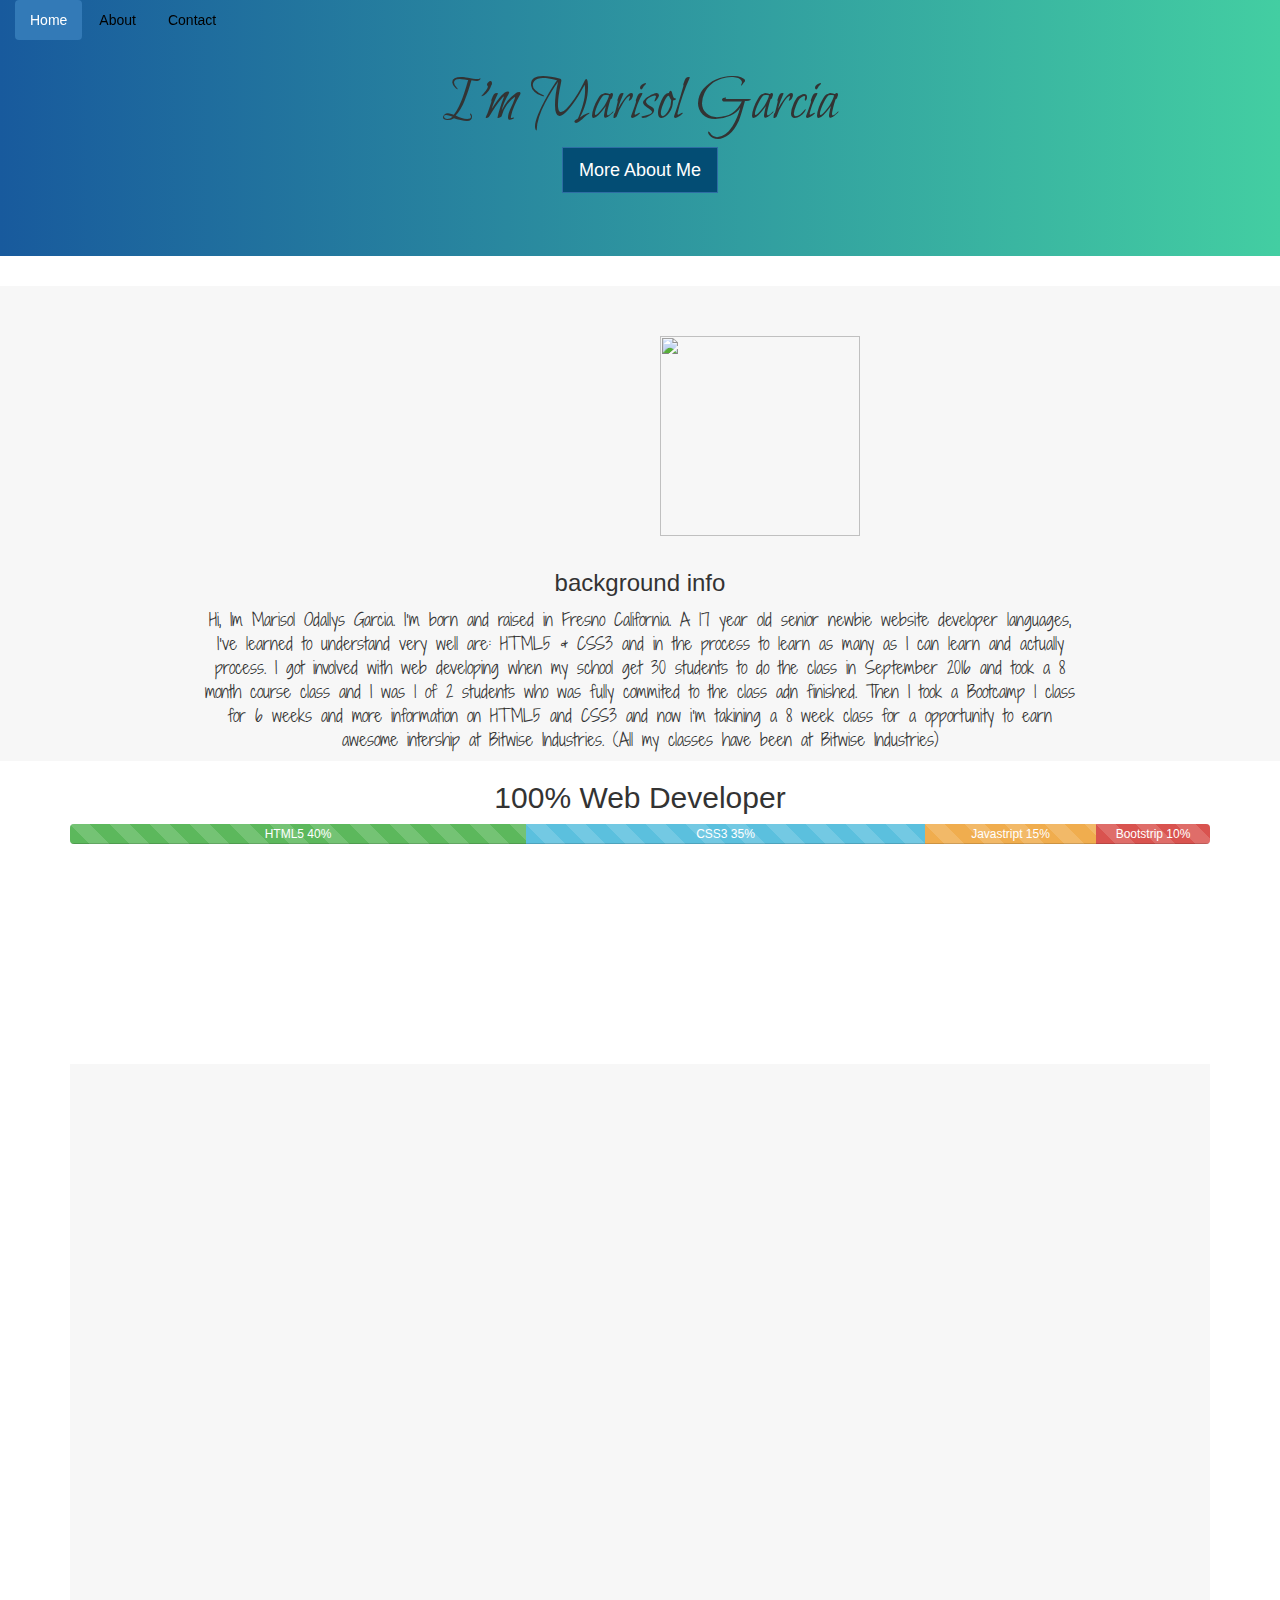
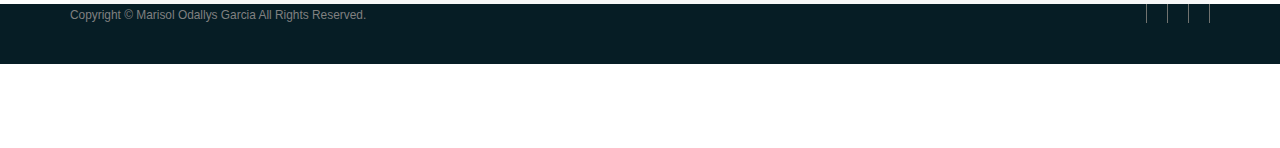
==== commit d9b5c2ec: "adding more infor= on about page" ====
--- a/index.html
+++ b/index.html
@@ -7,13 +7,13 @@
   <title>DAY 2 Practice</title>
   <link href="css/bootstrap.min.css" rel="stylesheet">
   <link href="css/style.css" rel="stylesheet">
-  <link href="css/font-awesome.min.css" rel="stylesheet">
+  <link href="css\font-awesome.min.css" rel="stylesheet">
 
 </head>
 <body>
 
  <!-- START OF NAV PILL CODE -->
-<div class="container-fluid">
+<div class="container-fluid fixed-nav">
   <ul class="nav nav-pills">
   <li role="presentation" class="active"><a href="index.html">Home</a></li>
   <li role="presentation"><a href="aboutme.html">About</a></li>
@@ -25,7 +25,7 @@
  <!-- START OF JUMBOTRON -->
 <div class="row">
   <div class="jumbotron">
-    <div class="container">
+    <div class="container-fluid">
     <h1 class="text-center">I'm Marisol Garcia</h1>
     <p class="text-center"><a class="btn btn-primary btn-lg" href="aboutme.html" role="button">More About Me</a></p>
   </div>
@@ -34,40 +34,71 @@
 <!-- End OF JUMBOTRON -->
 
 <!-- START OF ABOUT ME INDTRO -->
-    <!--  <div class="progress-bar" role="progressbar" aria-valuenow="60" aria-valuemin="0" aria-valuemax="100" style="width: 60%;">
-    60%
-  </div> -->
-  <span class="summary">
+<div class="background">
+  <span class="pictureofme">
   <img src="img/kevin-chen-330761.jpg">
   <div class="bundle">
-  <h3>Quick Summary of Me</h3>
+  <h3>background info</h3>
   <p> Hi, Im Marisol Odallys Garcia. I'm born and raised in Fresno California. A 17 year old senior newbie website developer languages, I've learned to understand very well are: HTML5 & CSS3 and in the process to learn as many as I can learn and actually process. I got involved with web developing when my school get 30 students to do the class in September 2016 and took a 8 month course class and I was 1 of 2 students who was fully commited to the class adn finished. Then I took a Bootcamp 1 class for 6 weeks and more information on HTML5 and CSS3 and now i'm takining a 8 week class for a opportunity to earn awesome intership at Bitwise Industries. (All my classes have been at Bitwise Industries)  </p>
 </div>
 </span>
+</div>
+
 <!-- END OF ABOUT ME INDTRO -->
 
 
 <!-- START OF PROCESS BAR -->
+<!--  <div class="progress-bar" role="progressbar" aria-valuenow="60" aria-valuemin="0" aria-valuemax="100" style="width: 60%;">
+60%
+</div> -->
     <div class="container">
-      <h2 clas`=.`=s="text-center">100% Web Developer</h2>
+      <h2 class="text-center">100% Web Developer</h2>
       <div class="progress">
-    <div class="progress-bar progress-bar-success progress-bar-striped" role="progressbar" aria-valuenow="40" aria-valuemin="0" aria-valuemax="100" style="width: 40%"><p>HTML5 40%</p>
+    <div class="progress-bar progress-bar-success progress-bar-striped active" role="progressbar" aria-valuenow="40" aria-valuemin="0" aria-valuemax="100" style="width: 40%"><p>HTML5 40%</p>
       <span class="sr-only">40% Complete (success)</span>
     </div>
-    <div class="progress-bar progress-bar-info progress-bar-striped" role="progressbar" aria-valuenow="20" aria-valuemin="0" aria-valuemax="100" style="width: 35%"><p>CSS3 35%</p>
+    <div class="progress-bar progress-bar-info progress-bar-striped active" role="progressbar" aria-valuenow="20" aria-valuemin="0" aria-valuemax="100" style="width: 35%"><p>CSS3 35%</p>
       <span class="sr-only">35% Complete</span>
     </div>
-    <div class="progress-bar progress-bar-warning progress-bar-striped" role="progressbar" aria-valuenow="15" aria-valuemin="0" aria-valuemax="100" style="width: 15%"><p>Javastript 15%</p>
+    <div class="progress-bar progress-bar-warning progress-bar-striped active" role="progressbar" aria-valuenow="15" aria-valuemin="0" aria-valuemax="100" style="width: 15%"><p>Javastript 15%</p>
       <span class="sr-only">15% Complete (warning)</span>
     </div>
-    <div class="progress-bar progress-bar-danger progress-bar-striped" role="progressbar" aria-valuenow="10" aria-valuemin="0" aria-valuemax="100" style="width: 10%"><p>Bootstrip 10%</p>
+    <div class="progress-bar progress-bar-danger progress-bar-striped active" role="progressbar" aria-valuenow="10" aria-valuemin="0" aria-valuemax="100" style="width: 10%"><p>Bootstrip 10%</p>
       <span class="sr-only">10% Complete (danger)</span>
-    </div>
-  </div>
+</div>
+</div>
     </div>
 <!-- END OF PROCESS BAR -->
 
-<!--Start footer-->
+<!--  START OF PORFOLIO WORK  -->
+<div class="container">
+<div class="row">
+		<div class="col-md-12">
+      <div class="margin" style="margin-left: -40px;">
+      <ul class="grid effect" id="grid" style="position: relative; height: 500px;">
+
+      <li class="animate" style="position: absolute; left: 0px; top: 0px; animation-duration: 0.697442s;"><a class="fancybox" data-fancybox-group="gallery" title="Portfolio name" href="img\redo.png"><img src="img\redo.png" alt=""></a></li>
+
+      <li class="animate" style="position: absolute; left: 372px; top: 0px; animation-duration: 0.459502s;"><a href="img\Screenshot (2) redo.png" class="fancybox" data-fancybox-group="gallery" title="Portfolio name"><img src="img\Screenshot (2) redo.png" alt=""></a></li>
+
+      <li class="animate" style="position: absolute; left: 745px; top: 0px; animation-duration: 0.489294s;"><a href="img\Screenshot (3) redo.png" class="fancybox" data-fancybox-group="gallery" title="Portfolio name"><img src="img\Screenshot (3) redo.png" alt=""></a></li>
+
+      <li class="animate" style="position: absolute; left: 0px; top: 0px; animation-duration: 0.476438s;"><a href="img\Screenshot (4) redo.png" class="fancybox" data-fancybox-group="gallery" title="Portfolio name"><img src="img\Screenshot (4) redo.png" alt=""></a></li>
+
+      <li class="animate" style="position: absolute; left: 0px; top: 230px; animation-duration: 0.476438s;"><a href="img\firstattempt.png" class="fancybox" data-fancybox-group="gallery" title="Portfolio name"><img src="img\firstattempt.png" alt=""></a></li>
+
+      <li class="animate" style="position: absolute; left: 369px; top: 230px; animation-duration: 0.513443s;"><a href="img\Screenshot (5) redo.png" class="fancybox" data-fancybox-group="gallery" title="Portfolio name"><img src="img\Screenshot (5) redo.png" alt=""></a></li>
+
+      <li style="position: absolute; left: 745px; top: 230px; animation-duration: 0.627006s;" class="animate"><a href="img\Screenshot (6) redo.png" class="fancybox" data-fancybox-group="gallery" title="Portfolio name"><img src="img\Screenshot (6) redo.png" alt=""></a></li>
+    </ul>
+		</div>
+	</div>
+  </div>
+  </div>
+   <!-- END OF PORFOLIO WORK -->
+
+
+<!-- START OF FOOTER -->
 <footer class="footer">
         <div class="container text-left">
             <small style="color:grey" class="copyright">Copyright &copy Marisol Odallys Garcia All Rights Reserved.</small>
@@ -78,7 +109,7 @@
             <a href="https://github.com/iam-marixo"><small style="color:grey" class="fa fa-lg fa-github">  </small></a>
         </div>
     </footer>
-    <!--End footer-->
+    <!--End footer -->
 
 
     <script src="https://ajax.googleapis.com/ajax/libs/jquery/1.12.4/jquery.min.js"></script>
--- a/css/style.css
+++ b/css/style.css
@@ -1,12 +1,20 @@
-
 @import url('https://fonts.googleapis.com/css?family=Bilbo+Swash+Caps|Shadows+Into+Light+Two');
 
 /*** START OF NAV PILL CSS  ***/
+
+.fixed-nav{
+  position: fixed;
+}
 .btn-primary{
-background-color:#034d74;
-}
-
-background-color: transparent;
+  background-color: #337ab7;
+}
+a{
+  color: black;
+}
+/*** END OF NAV PILL CSS  ***/
+
+
+/*** START OF JUMBOTRON CSS ***/
 .btn-group>.btn, .btn-lg {
   border-radius: 0;
   background-color: #034d74;
@@ -15,12 +23,15 @@
    text-align: center;
    font-family: 'Bilbo Swash Caps', cursive;
 }
-/*** END OF NAV PILL CSS  ***/
-
-/*** START OF JUMBOTRON CSS ***/
+
+.row{
+  margin: 0;
+}
 .jumbotron{
-  background-image: url("../img/portfoliobackground.jpg");
-  background-repeat: no-repeat;
+  background: #43cea2;  /* fallback for old browsers */
+background: -webkit-linear-gradient(to right, #185a9d, #43cea2);  /* Chrome 10-25, Safari 5.1-6 */
+background: linear-gradient(to right, #185a9d, #43cea2); /* W3C, IE 10+/ Edge, Firefox 16+, Chrome 26+, Opera 12+, Safari 7+ */
+
   background-size: cover;
   height: 100%;
   width: 100%;
@@ -28,35 +39,138 @@
 /*** END OF JUMBOTRON CSS ***/
 
 /*** START ABOUT ME INTRO CSS ***/
-.summary{
+.background{
+  background-color: #f7f7f7;
+  width: 100%;
+  clear: both;
+  margin: 0;
+  display: block;
+  padding: 0;
+}
+.pictureofme{
   width: 30%;
 text-align: center;
 padding: 93px;
 }
-.summary img{
+.pictureofme img{
   height: 200px;
   width: 200px;
   text-align: center;
-    margin-top: 50px;
-    margin-left: 529px;
+  margin-top: 50px;
+    margin-left: 567px;
 }
 .bundle{
-    height: 155px;
-    margin-top: 20px;
-    background-color: #D5D5D5;
-    padding: 14px 14.6px;
+  height: 185px;
+  margin-top: 20px;
+  padding-bottom: 14.6px;
+  padding-top: 14px;
+  margin-left: 200px;
+  margin-right: 200px;
 }
 .bundle h3 {
-margin-top: 0px;
+  margin-top: 0px;
+
 }
 .bundle p{
+  font-size: larger;
   font-family: 'Shadows Into Light Two', cursive;
 }
 /*** END ABOUT ME INTRO CSS ***/
+
+/** START OF PORFOLIO WORK **/
+@media (min-width: 992px);
+
+.col-md-12 {
+    width: 100%;
+    margin-top: 200px;
+    background-color: #f7f7f7;
+}
+.grid li img {
+    padding: 0px;
+    outline: none;
+    border: none;
+    display: block;
+    max-width: 100%;
+    cursor: url(../img/cursor.png),pointer;
+    background-color: #fff;
+    -webkit-transition: all 0.3s;
+    -moz-transition: all 0.3s;
+    transition: all 0.3s;
+    height: 200px;
+}
+section {
+    padding: 120px 0 40px 0;
+}
+
+
+.grid {
+    max-width: 75em;
+    list-style: none;
+    margin: 40px auto;
+    margin-top: 40px;
+    margin-right: auto;
+    margin-bottom: 0px;
+    margin-left: auto;
+    padding: 0;
+}
+.grid li {
+	display: block;
+	float: left;
+	padding: 7px;
+	width: 33%;
+	opacity: 0;
+}
+
+.grid li.shown,
+.no-js .grid li,
+.no-cssanimations .grid li {
+	opacity: 1;
+}
+
+.grid li a,
+.grid li img {
+  padding:0px;
+	outline: none;
+	border: none;
+	display: block;
+	max-width: 100%;
+  cursor:url(../img/cursor.png),pointer;
+  background-color:#fff;
+  -webkit-transition: all 0.3s;
+	-moz-transition: all 0.3s;
+	transition: all 0.3s;
+}
+
+/* Appearing effect */
+.grid.effect li.animate {
+	-webkit-transform: translateY(200px);
+	-moz-transform: translateY(200px);
+	transform: translateY(200px);
+	-webkit-animation: moveUp 0.65s ease forwards;
+	-moz-animation: moveUp 0.65s ease forwards;
+	animation: moveUp 0.65s ease forwards;
+}
+
+@-webkit-keyframes moveUp {
+	to { -webkit-transform: translateY(0); opacity: 1; }
+}
+
+@-moz-keyframes moveUp {
+	to { -moz-transform: translateY(0); opacity: 1; }
+}
+
+@keyframes moveUp {
+	to { transform: translateY(0); opacity: 1; }
+}
+
+.grid li img:hover {
+    opacity:0.2
+}
+/** END OF PORFOLIO WORK **/
+
 /** START OF FOOTER **/
 .footer {
   background-color: #061D25;
-  padding: 10px 0;
   position: relative;
   /* negative value of footer height */
   height: 60px;
@@ -93,8 +207,36 @@
 }
 .carousel-control.right {
     right: 824px;
-    left: 482px;
+    left: 189px;
   }
 .carousel-control.left{
-   left: 199px;
-}
+   left: 483px;
+}
+.carousel-control {
+    position: absolute;
+    top: 0;
+    bottom: 0;
+    width: 15%;
+    font-size: 20px;
+    color: #fff;
+    text-align: center;
+    text-shadow: 0 1px 2px rgba(0,0,0,.6);
+    background-color: rgba(0,0,0,0);
+    filter: alpha(opacity=50);
+    opacity: .5;
+    max-height: 252px;
+}
+.carousel-indicators {
+    position: absolute;
+    bottom: 10px;
+    left: 50%;
+    z-index: 15;
+    width: 19%;
+    padding-left: 0;
+    margin-left: -30%;
+    text-align: center;
+    list-style: none;
+
+    margin-bottom: 200px;
+
+}
